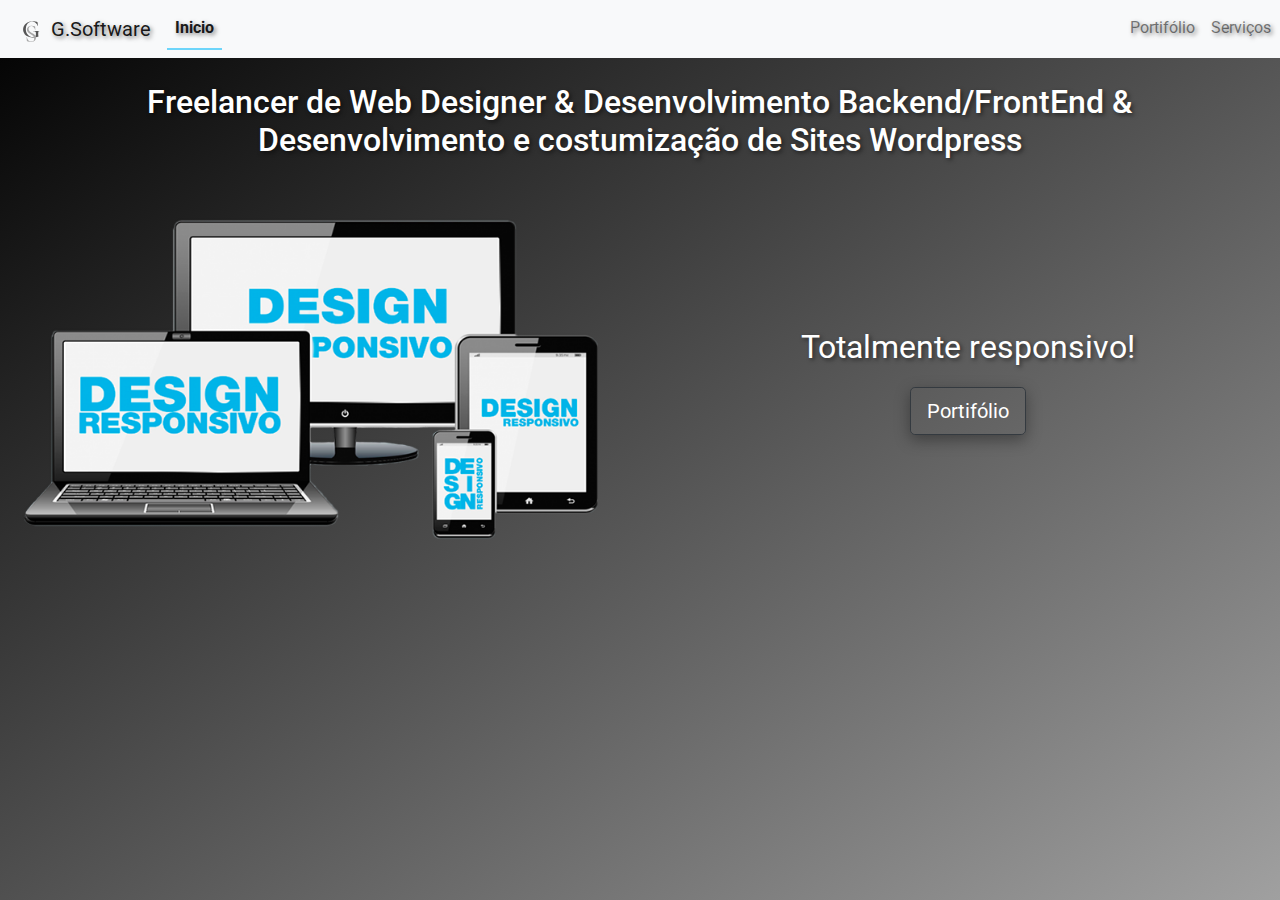
==== Portifólio/index.html @ 69a428c4 "Add files via upload" ====
<!DOCTYPE html>
<html lang="pt-br">
<head>
    <meta charset="UTF-8">
    <meta http-equiv="X-UA-Compatible" content="IE=edge">
    <meta name="viewport" content="width=device-width, initial-scale=1.0">
    <link rel="shortcut icon" href="src/IMG/logo_gs.svg" type="image/x-icon">
    <title>GS</title>
    <link rel="stylesheet" href="https://cdn.jsdelivr.net/npm/bootstrap@4.0.0/dist/css/bootstrap.min.css" integrity="sha384-Gn5384xqQ1aoWXA+058RXPxPg6fy4IWvTNh0E263XmFcJlSAwiGgFAW/dAiS6JXm" crossorigin="anonymous">
    <link rel="stylesheet" href="src/CSS/Style.css">
</head>
<body>
    <nav class="navbar navbar-expand-lg navbar-light bg-light">
        <a class="navbar-brand" href="#">
            <img src="src/IMG/logo_gs.svg" width="30" height="30" class="d-inline-block align-top" alt="Logo composto peas seguintes letras: G,S. Onde estão sobrepostas uma encima da outra na cor cinza">
            G.Software
        </a>
        <button class="navbar-toggler" type="button" data-toggle="collapse" data-target="#navbarNav" aria-controls="navbarNav" aria-expanded="false" aria-label="Toggle navigation">
          <span class="navbar-toggler-icon"></span>
        </button>
        <div class="collapse navbar-collapse" id="navbarNav">
          <ul class="navbar-nav">
            <li class="nav-item active">
              <a class="nav-link" href="index.html">Inicio<span class="sr-only">(current)</span></a>
            </li>
            <li class="nav-item">
              <a class="nav-link" href="portifolio.html">Portifólio</a>
            </li>
            <li class="nav-item">
              <a class="nav-link" href="servicos.html">Serviços</a>
            </li>
            <li class="nav-item">
                <a class="nav-link" href="contato.html">Contato</a>
            </li>
            <li class="nav-item">
              <a class="nav-link" href="sobre.html">Sobre</a>
            </li>
          </ul>
        </div>
      </nav>   

    <main>
        <div class="containerIndex">
            <div class="text-center">
                <h2>
                    Freelancer de Web Designer &
                    Desenvolvimento Backend/FrontEnd & 
                    Desenvolvimento e costumização de Sites Wordpress
                </h2>
            </div>

            <div class="row center-divs">
                <div class="col text-center imgcentro">
                    <img src="src/IMG/site-reponsivo.png" class="img-fluid" alt="Imagem">
                </div>
                <div class="col text-center">
                    <p>Totalmente responsivo!</p>
                    <button onclick="redirect()" type="button" class="btn btn-outline-dark btn-lg pulsar">Portifólio</button>
                </div>
            </div>
        </div>
    </main>



    <script>
        function redirect() {
            window.location.href = "portifolio.html";
        }
    </script>
    <script src="https://code.jquery.com/jquery-3.2.1.slim.min.js" integrity="sha384-KJ3o2DKtIkvYIK3UENzmM7KCkRr/rE9/Qpg6aAZGJwFDMVNA/GpGFF93hXpG5KkN" crossorigin="anonymous"></script>
    <script src="https://cdn.jsdelivr.net/npm/popper.js@1.12.9/dist/umd/popper.min.js" integrity="sha384-ApNbgh9B+Y1QKtv3Rn7W3mgPxhU9K/ScQsAP7hUibX39j7fakFPskvXusvfa0b4Q" crossorigin="anonymous"></script>
    <script src="https://cdn.jsdelivr.net/npm/bootstrap@4.0.0/dist/js/bootstrap.min.js" integrity="sha384-JZR6Spejh4U02d8jOt6vLEHfe/JQGiRRSQQxSfFWpi1MquVdAyjUar5+76PVCmYl" crossorigin="anonymous"></script>
</body>
</html>
---- Portifólio/src/CSS/Style.css ----
@import url('https://fonts.googleapis.com/css2?family=Roboto:wght@400;700&display=swap');

body {
    background: linear-gradient(to bottom right, #000000,   #a0a0a0);
    margin: 0;
    padding: 0;
    height: 100vh;
    overflow: hidden;
  }
  
body {
    font-family: 'Roboto', sans-serif;
    color: white;
    text-shadow: 2px 2px 4px rgba(0, 0, 0, 0.5);
}

@keyframes pulsar {
    0% {
        transform: scale(1);
    }
    50% {
        transform: scale(1.2);
    }
    100% {
        transform: scale(1);
    }
}

.nav-item.active{
    border-bottom: 2px solid #6dd5fa;
    margin-right: 100vh;
    font-weight: bold;
  }

.nav-item:hover{
    border-bottom: 2px solid #6dd5fa;
    transition: 0.2s;
    font-weight: bold;
}

.text-center{
    padding: 25px;
}

.center-divs {
    display: flex;
    justify-content: center;
    align-items: center;
    flex-wrap: wrap;
}

.center-divs > div {
    flex-basis: 50%;
}

p {
    font-size: xx-large;
}

.btn-outline-dark {
    box-shadow: rgba(0, 0, 0, 0.35) 0px 5px 15px;
}

.btn-outline-dark {
    color: white;
}

.pulsar {
    animation: pulsar 5s infinite;
}

.content{
	position: fixed;
	top: 60px;
	height: calc(100vh - 60px);
	width: 100vw;
	display: flex;
	align-items: center;
	justify-content: center;
	overflow: auto;
	padding: 20px;
}


.contact{
	width: 80%;
	max-width: 1080px;
	display: flex;
	 box-shadow: 0px 0px 40px rgba(0, 0, 0, 0.28);
 border-radius: 5px;
 overflow: hidden;
}


.other{
	width: 60%;
	background-image: url(https://images.unsplash.com/photo-1485119584289-30ca2b38c67e?dpr=1&auto=format&fit=crop&w=1500&h=1000&q=80&cs=tinysrgb&crop=);
	background-size: cover;
	background-position: center;
	position: relative;
	display: flex;
 flex-direction: column;
 justify-content: flex-end;
}


.other:before{
	content: "";
	position: absolute;
	top: 0;
	left: 0;
	height: 100%;
	width: 100%;
	background: linear-gradient(45deg, rgb(36, 51, 66), rgba(36, 51, 66, 0.81));
}






.form{
	width: 40%;
	background-color: white;
	padding: 20px;
	display: flex;
	flex-direction: column;
	align-items: flex-end;
	
}
.form h1{
	text-align: center;
	margin-bottom: 20px;
	width: 100%;
}
.form form{
	width: 100%;
	display: flex;
	flex-direction: column;
	align-items: flex-end;
}
.flex-rev {
    display: flex;
    flex-direction: column-reverse;
    margin-bottom: 10px;
		width: 100%;
}

.flex-rev input, .flex-rev textarea {
    border: none;
    background-color: #e6e6e6;
    padding: 12px 10px;
    font-size: 16px;
    resize: none;
    margin-top: 7px;
    margin-bottom: 16px;
    border-radius: 5px;
    color: #243342;
    outline-color: #243342;
    outline-width: thin;
}
.flex-rev textarea{
	height: 150px;
}

.info {
    position: relative;
    padding: 20px;
}


.info h2 {
    color: #16f1dc;
    font-size: 34px;
}

.info h3 {
    color: white;
    letter-spacing: 1.2px;
    margin-top:  20px;
}

.svg-wrap {
    display: flex;
    margin-top: 14px;
}

.svg-wrap a {
    border: 0;
    padding: 0;
    display: flex;
    color: #bbbbbb;
    font-size: 16px;
    justify-content: center;
    align-items: center;
    font-style: italic;
}

.svg-wrap a svg {
    width: 20px;
    height: 20px;
    fill: white;
    transition: fill 0.2s ease-in-out;
    margin-right: 13px;
}

.svg-wrap a:hover svg {
    fill: #16f1dc;
    cursor: pointer;
}

.svg-wrap a:hover {
    background-color: transparent;
    color: #16f1dc;
    cursor: pointer;
}



@media screen and (max-width: 900px){
	.content{
		padding: 10px 0 0;
		display: block;
	}
	.map{
		display: none;
	}
	.contact{
		width: 100%;
		flex-direction: column-reverse;
		border-radius: 0;
		box-shadow: 0px 0px 0px 0px;
	}
	.other{
		width: 100%;
		padding: 20px 0;
	}
	.form{
		width: 100%;
	}
}

@media screen and (max-height: 660px){
	.content{
		align-items: flex-start;
	}
}


@media screen and (max-width: 660px){
    nav .hamburger{
        opacity: 1;
        pointer-events: initial;
    }
}

.contato {
    color: black
}
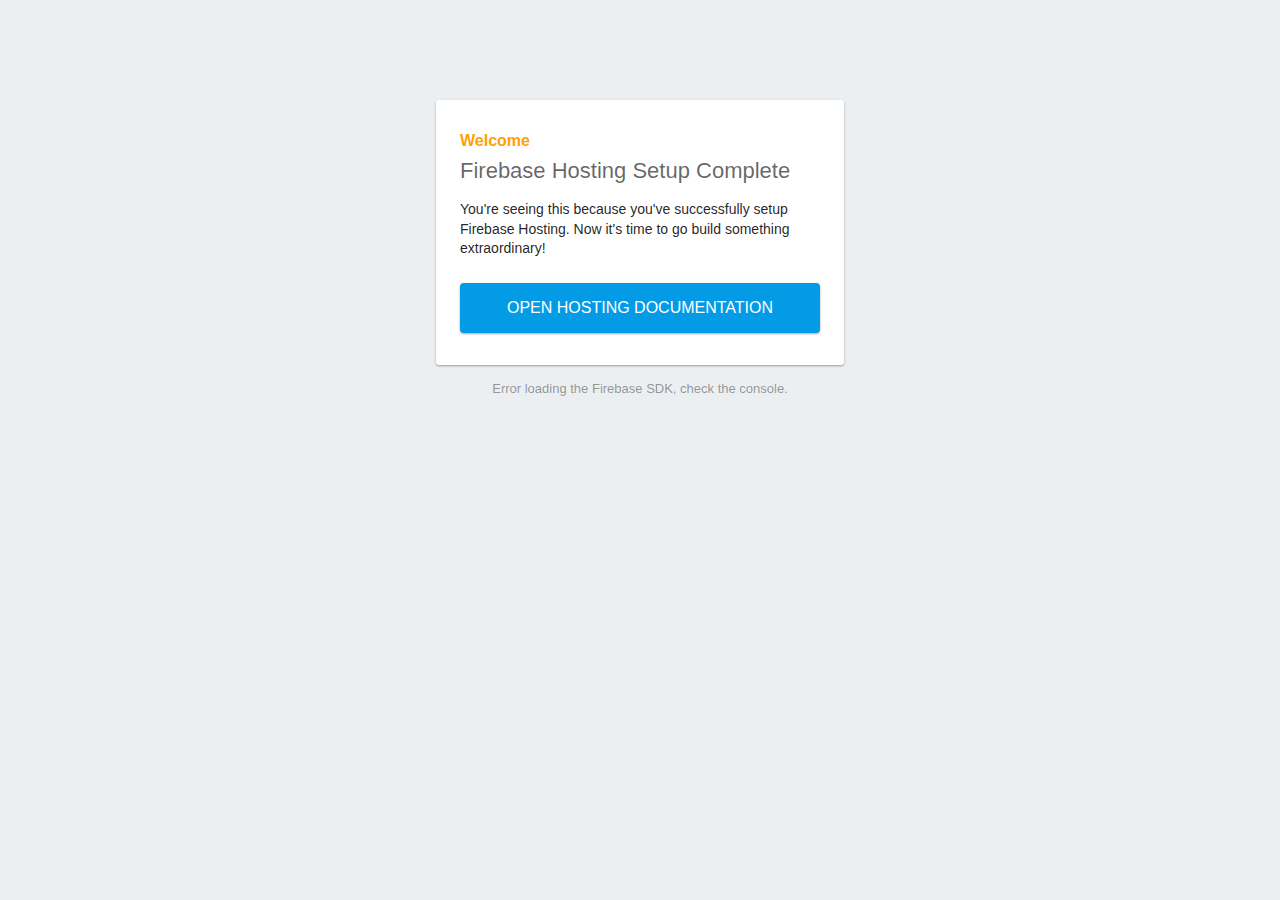
==== commit 84c02dda: "Add files via upload" ====
--- a/Portifólio/index.html
+++ b/Portifólio/index.html
@@ -1,75 +1,89 @@
-<!DOCTYPE html>
-<html lang="pt-br">
-<head>
-    <meta charset="UTF-8">
-    <meta http-equiv="X-UA-Compatible" content="IE=edge">
-    <meta name="viewport" content="width=device-width, initial-scale=1.0">
-    <link rel="shortcut icon" href="src/IMG/logo_gs.svg" type="image/x-icon">
-    <title>GS</title>
-    <link rel="stylesheet" href="https://cdn.jsdelivr.net/npm/bootstrap@4.0.0/dist/css/bootstrap.min.css" integrity="sha384-Gn5384xqQ1aoWXA+058RXPxPg6fy4IWvTNh0E263XmFcJlSAwiGgFAW/dAiS6JXm" crossorigin="anonymous">
-    <link rel="stylesheet" href="src/CSS/Style.css">
-</head>
-<body>
-    <nav class="navbar navbar-expand-lg navbar-light bg-light">
-        <a class="navbar-brand" href="#">
-            <img src="src/IMG/logo_gs.svg" width="30" height="30" class="d-inline-block align-top" alt="Logo composto peas seguintes letras: G,S. Onde estão sobrepostas uma encima da outra na cor cinza">
-            G.Software
-        </a>
-        <button class="navbar-toggler" type="button" data-toggle="collapse" data-target="#navbarNav" aria-controls="navbarNav" aria-expanded="false" aria-label="Toggle navigation">
-          <span class="navbar-toggler-icon"></span>
-        </button>
-        <div class="collapse navbar-collapse" id="navbarNav">
-          <ul class="navbar-nav">
-            <li class="nav-item active">
-              <a class="nav-link" href="index.html">Inicio<span class="sr-only">(current)</span></a>
-            </li>
-            <li class="nav-item">
-              <a class="nav-link" href="portifolio.html">Portifólio</a>
-            </li>
-            <li class="nav-item">
-              <a class="nav-link" href="servicos.html">Serviços</a>
-            </li>
-            <li class="nav-item">
-                <a class="nav-link" href="contato.html">Contato</a>
-            </li>
-            <li class="nav-item">
-              <a class="nav-link" href="sobre.html">Sobre</a>
-            </li>
-          </ul>
-        </div>
-      </nav>   
-
-    <main>
-        <div class="containerIndex">
-            <div class="text-center">
-                <h2>
-                    Freelancer de Web Designer &
-                    Desenvolvimento Backend/FrontEnd & 
-                    Desenvolvimento e costumização de Sites Wordpress
-                </h2>
-            </div>
-
-            <div class="row center-divs">
-                <div class="col text-center imgcentro">
-                    <img src="src/IMG/site-reponsivo.png" class="img-fluid" alt="Imagem">
-                </div>
-                <div class="col text-center">
-                    <p>Totalmente responsivo!</p>
-                    <button onclick="redirect()" type="button" class="btn btn-outline-dark btn-lg pulsar">Portifólio</button>
-                </div>
-            </div>
-        </div>
-    </main>
-
-
-
-    <script>
-        function redirect() {
-            window.location.href = "portifolio.html";
-        }
-    </script>
-    <script src="https://code.jquery.com/jquery-3.2.1.slim.min.js" integrity="sha384-KJ3o2DKtIkvYIK3UENzmM7KCkRr/rE9/Qpg6aAZGJwFDMVNA/GpGFF93hXpG5KkN" crossorigin="anonymous"></script>
-    <script src="https://cdn.jsdelivr.net/npm/popper.js@1.12.9/dist/umd/popper.min.js" integrity="sha384-ApNbgh9B+Y1QKtv3Rn7W3mgPxhU9K/ScQsAP7hUibX39j7fakFPskvXusvfa0b4Q" crossorigin="anonymous"></script>
-    <script src="https://cdn.jsdelivr.net/npm/bootstrap@4.0.0/dist/js/bootstrap.min.js" integrity="sha384-JZR6Spejh4U02d8jOt6vLEHfe/JQGiRRSQQxSfFWpi1MquVdAyjUar5+76PVCmYl" crossorigin="anonymous"></script>
-</body>
-</html>+<!DOCTYPE html>
+<html>
+  <head>
+    <meta charset="utf-8">
+    <meta name="viewport" content="width=device-width, initial-scale=1">
+    <title>Welcome to Firebase Hosting</title>
+
+    <!-- update the version number as needed -->
+    <script defer src="/__/firebase/9.22.1/firebase-app-compat.js"></script>
+    <!-- include only the Firebase features as you need -->
+    <script defer src="/__/firebase/9.22.1/firebase-auth-compat.js"></script>
+    <script defer src="/__/firebase/9.22.1/firebase-database-compat.js"></script>
+    <script defer src="/__/firebase/9.22.1/firebase-firestore-compat.js"></script>
+    <script defer src="/__/firebase/9.22.1/firebase-functions-compat.js"></script>
+    <script defer src="/__/firebase/9.22.1/firebase-messaging-compat.js"></script>
+    <script defer src="/__/firebase/9.22.1/firebase-storage-compat.js"></script>
+    <script defer src="/__/firebase/9.22.1/firebase-analytics-compat.js"></script>
+    <script defer src="/__/firebase/9.22.1/firebase-remote-config-compat.js"></script>
+    <script defer src="/__/firebase/9.22.1/firebase-performance-compat.js"></script>
+    <!-- 
+      initialize the SDK after all desired features are loaded, set useEmulator to false
+      to avoid connecting the SDK to running emulators.
+    -->
+    <script defer src="/__/firebase/init.js?useEmulator=true"></script>
+
+    <style media="screen">
+      body { background: #ECEFF1; color: rgba(0,0,0,0.87); font-family: Roboto, Helvetica, Arial, sans-serif; margin: 0; padding: 0; }
+      #message { background: white; max-width: 360px; margin: 100px auto 16px; padding: 32px 24px; border-radius: 3px; }
+      #message h2 { color: #ffa100; font-weight: bold; font-size: 16px; margin: 0 0 8px; }
+      #message h1 { font-size: 22px; font-weight: 300; color: rgba(0,0,0,0.6); margin: 0 0 16px;}
+      #message p { line-height: 140%; margin: 16px 0 24px; font-size: 14px; }
+      #message a { display: block; text-align: center; background: #039be5; text-transform: uppercase; text-decoration: none; color: white; padding: 16px; border-radius: 4px; }
+      #message, #message a { box-shadow: 0 1px 3px rgba(0,0,0,0.12), 0 1px 2px rgba(0,0,0,0.24); }
+      #load { color: rgba(0,0,0,0.4); text-align: center; font-size: 13px; }
+      @media (max-width: 600px) {
+        body, #message { margin-top: 0; background: white; box-shadow: none; }
+        body { border-top: 16px solid #ffa100; }
+      }
+    </style>
+  </head>
+  <body>
+    <div id="message">
+      <h2>Welcome</h2>
+      <h1>Firebase Hosting Setup Complete</h1>
+      <p>You're seeing this because you've successfully setup Firebase Hosting. Now it's time to go build something extraordinary!</p>
+      <a target="_blank" href="https://firebase.google.com/docs/hosting/">Open Hosting Documentation</a>
+    </div>
+    <p id="load">Firebase SDK Loading&hellip;</p>
+
+    <script>
+      document.addEventListener('DOMContentLoaded', function() {
+        const loadEl = document.querySelector('#load');
+        // // 🔥🔥🔥🔥🔥🔥🔥🔥🔥🔥🔥🔥🔥🔥🔥🔥🔥🔥🔥🔥🔥🔥🔥🔥🔥🔥🔥🔥🔥🔥🔥
+        // // The Firebase SDK is initialized and available here!
+        //
+        // firebase.auth().onAuthStateChanged(user => { });
+        // firebase.database().ref('/path/to/ref').on('value', snapshot => { });
+        // firebase.firestore().doc('/foo/bar').get().then(() => { });
+        // firebase.functions().httpsCallable('yourFunction')().then(() => { });
+        // firebase.messaging().requestPermission().then(() => { });
+        // firebase.storage().ref('/path/to/ref').getDownloadURL().then(() => { });
+        // firebase.analytics(); // call to activate
+        // firebase.analytics().logEvent('tutorial_completed');
+        // firebase.performance(); // call to activate
+        //
+        // // 🔥🔥🔥🔥🔥🔥🔥🔥🔥🔥🔥🔥🔥🔥🔥🔥🔥🔥🔥🔥🔥🔥🔥🔥🔥🔥🔥🔥🔥🔥🔥
+
+        try {
+          let app = firebase.app();
+          let features = [
+            'auth', 
+            'database', 
+            'firestore',
+            'functions',
+            'messaging', 
+            'storage', 
+            'analytics', 
+            'remoteConfig',
+            'performance',
+          ].filter(feature => typeof app[feature] === 'function');
+          loadEl.textContent = `Firebase SDK loaded with ${features.join(', ')}`;
+        } catch (e) {
+          console.error(e);
+          loadEl.textContent = 'Error loading the Firebase SDK, check the console.';
+        }
+      });
+    </script>
+  </body>
+</html>
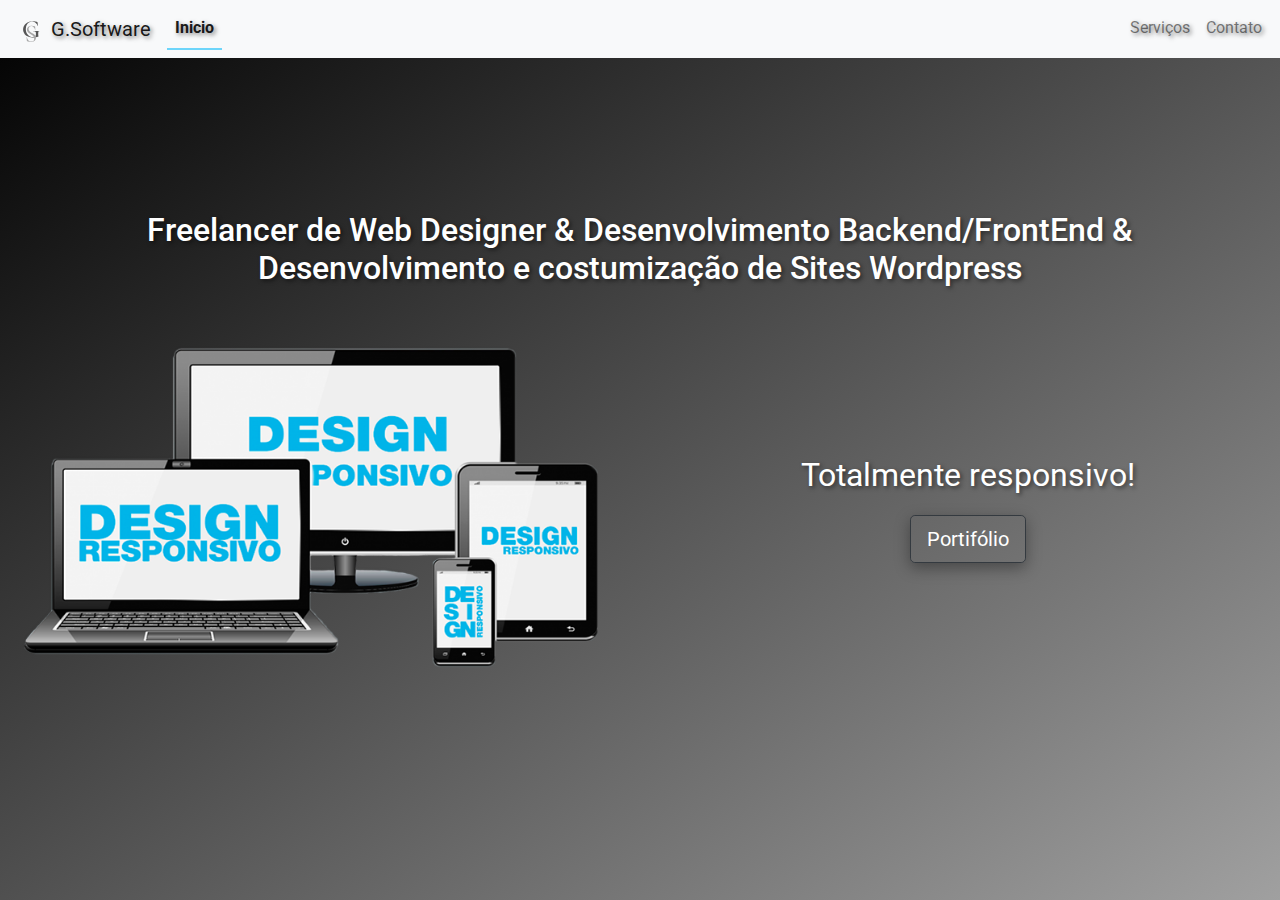
==== commit 4116d783: "Add files via upload" ====
--- a/Portifólio/index.html
+++ b/Portifólio/index.html
@@ -1,89 +1,69 @@
 <!DOCTYPE html>
-<html>
-  <head>
-    <meta charset="utf-8">
-    <meta name="viewport" content="width=device-width, initial-scale=1">
-    <title>Welcome to Firebase Hosting</title>
+<html lang="pt-br">
+<head>
+    <meta charset="UTF-8">
+    <meta http-equiv="X-UA-Compatible" content="IE=edge">
+    <meta name="viewport" content="width=device-width, initial-scale=1.0">
+    <link rel="shortcut icon" href="src/IMG/logo_gs.svg" type="image/x-icon">
+    <title>GS</title>
+    <link rel="stylesheet" href="https://cdn.jsdelivr.net/npm/bootstrap@4.0.0/dist/css/bootstrap.min.css" integrity="sha384-Gn5384xqQ1aoWXA+058RXPxPg6fy4IWvTNh0E263XmFcJlSAwiGgFAW/dAiS6JXm" crossorigin="anonymous">
+    <link rel="stylesheet" href="src/CSS/Style.css">
+</head>
+<body>
+    <nav class="navbar navbar-expand-lg navbar-light bg-light">
+        <a class="navbar-brand" href="#">
+            <img src="src/IMG/logo_gs.svg" width="30" height="30" class="d-inline-block align-top" alt="Logo composto peas seguintes letras: G,S. Onde estão sobrepostas uma encima da outra na cor cinza">
+            G.Software
+        </a>
+        <button class="navbar-toggler" type="button" data-toggle="collapse" data-target="#navbarNav" aria-controls="navbarNav" aria-expanded="false" aria-label="Toggle navigation">
+          <span class="navbar-toggler-icon"></span>
+        </button>
+        <div class="collapse navbar-collapse" id="navbarNav">
+          <ul class="navbar-nav">
+            <li class="nav-item active">
+              <a class="nav-link" href="index.html">Inicio<span class="sr-only">(current)</span></a>
+            </li>
+            <li class="nav-item">
+              <a class="nav-link" href="servicos.html">Serviços</a>
+            </li>
+            <li class="nav-item">
+                <a class="nav-link" href="contato.html">Contato</a>
+            </li>
+          </ul>
+        </div>
+      </nav>   
 
-    <!-- update the version number as needed -->
-    <script defer src="/__/firebase/9.22.1/firebase-app-compat.js"></script>
-    <!-- include only the Firebase features as you need -->
-    <script defer src="/__/firebase/9.22.1/firebase-auth-compat.js"></script>
-    <script defer src="/__/firebase/9.22.1/firebase-database-compat.js"></script>
-    <script defer src="/__/firebase/9.22.1/firebase-firestore-compat.js"></script>
-    <script defer src="/__/firebase/9.22.1/firebase-functions-compat.js"></script>
-    <script defer src="/__/firebase/9.22.1/firebase-messaging-compat.js"></script>
-    <script defer src="/__/firebase/9.22.1/firebase-storage-compat.js"></script>
-    <script defer src="/__/firebase/9.22.1/firebase-analytics-compat.js"></script>
-    <script defer src="/__/firebase/9.22.1/firebase-remote-config-compat.js"></script>
-    <script defer src="/__/firebase/9.22.1/firebase-performance-compat.js"></script>
-    <!-- 
-      initialize the SDK after all desired features are loaded, set useEmulator to false
-      to avoid connecting the SDK to running emulators.
-    -->
-    <script defer src="/__/firebase/init.js?useEmulator=true"></script>
+    <main>
+        <div class="containerIndex conteinermargin">
+            <div class="text-center">
+                <h2>
+                    Freelancer de Web Designer &
+                    Desenvolvimento Backend/FrontEnd & 
+                    Desenvolvimento e costumização de Sites Wordpress
+                </h2>
+            </div>
 
-    <style media="screen">
-      body { background: #ECEFF1; color: rgba(0,0,0,0.87); font-family: Roboto, Helvetica, Arial, sans-serif; margin: 0; padding: 0; }
-      #message { background: white; max-width: 360px; margin: 100px auto 16px; padding: 32px 24px; border-radius: 3px; }
-      #message h2 { color: #ffa100; font-weight: bold; font-size: 16px; margin: 0 0 8px; }
-      #message h1 { font-size: 22px; font-weight: 300; color: rgba(0,0,0,0.6); margin: 0 0 16px;}
-      #message p { line-height: 140%; margin: 16px 0 24px; font-size: 14px; }
-      #message a { display: block; text-align: center; background: #039be5; text-transform: uppercase; text-decoration: none; color: white; padding: 16px; border-radius: 4px; }
-      #message, #message a { box-shadow: 0 1px 3px rgba(0,0,0,0.12), 0 1px 2px rgba(0,0,0,0.24); }
-      #load { color: rgba(0,0,0,0.4); text-align: center; font-size: 13px; }
-      @media (max-width: 600px) {
-        body, #message { margin-top: 0; background: white; box-shadow: none; }
-        body { border-top: 16px solid #ffa100; }
-      }
-    </style>
-  </head>
-  <body>
-    <div id="message">
-      <h2>Welcome</h2>
-      <h1>Firebase Hosting Setup Complete</h1>
-      <p>You're seeing this because you've successfully setup Firebase Hosting. Now it's time to go build something extraordinary!</p>
-      <a target="_blank" href="https://firebase.google.com/docs/hosting/">Open Hosting Documentation</a>
-    </div>
-    <p id="load">Firebase SDK Loading&hellip;</p>
+            <div class="row center-divs">
+                <div class="col text-center imgcentro">
+                    <img src="src/IMG/site-reponsivo.png" class="img-fluid" alt="Imagem">
+                </div>
+                <div class="col text-center">
+                    <p>Totalmente responsivo!</p>
+                    <button onclick="redirect()" type="button" class="btn btn-outline-dark btn-lg pulsar">Portifólio</button>
+                </div>
+            </div>
+        </div>
+    </main>
+
+
 
     <script>
-      document.addEventListener('DOMContentLoaded', function() {
-        const loadEl = document.querySelector('#load');
-        // // 🔥🔥🔥🔥🔥🔥🔥🔥🔥🔥🔥🔥🔥🔥🔥🔥🔥🔥🔥🔥🔥🔥🔥🔥🔥🔥🔥🔥🔥🔥🔥
-        // // The Firebase SDK is initialized and available here!
-        //
-        // firebase.auth().onAuthStateChanged(user => { });
-        // firebase.database().ref('/path/to/ref').on('value', snapshot => { });
-        // firebase.firestore().doc('/foo/bar').get().then(() => { });
-        // firebase.functions().httpsCallable('yourFunction')().then(() => { });
-        // firebase.messaging().requestPermission().then(() => { });
-        // firebase.storage().ref('/path/to/ref').getDownloadURL().then(() => { });
-        // firebase.analytics(); // call to activate
-        // firebase.analytics().logEvent('tutorial_completed');
-        // firebase.performance(); // call to activate
-        //
-        // // 🔥🔥🔥🔥🔥🔥🔥🔥🔥🔥🔥🔥🔥🔥🔥🔥🔥🔥🔥🔥🔥🔥🔥🔥🔥🔥🔥🔥🔥🔥🔥
-
-        try {
-          let app = firebase.app();
-          let features = [
-            'auth', 
-            'database', 
-            'firestore',
-            'functions',
-            'messaging', 
-            'storage', 
-            'analytics', 
-            'remoteConfig',
-            'performance',
-          ].filter(feature => typeof app[feature] === 'function');
-          loadEl.textContent = `Firebase SDK loaded with ${features.join(', ')}`;
-        } catch (e) {
-          console.error(e);
-          loadEl.textContent = 'Error loading the Firebase SDK, check the console.';
+        function redirect() {
+            window.location.href = "portifolio.html";
         }
-      });
     </script>
-  </body>
-</html>
+    <script src="https://code.jquery.com/jquery-3.2.1.slim.min.js" integrity="sha384-KJ3o2DKtIkvYIK3UENzmM7KCkRr/rE9/Qpg6aAZGJwFDMVNA/GpGFF93hXpG5KkN" crossorigin="anonymous"></script>
+    <script src="https://cdn.jsdelivr.net/npm/popper.js@1.12.9/dist/umd/popper.min.js" integrity="sha384-ApNbgh9B+Y1QKtv3Rn7W3mgPxhU9K/ScQsAP7hUibX39j7fakFPskvXusvfa0b4Q" crossorigin="anonymous"></script>
+    <script src="https://cdn.jsdelivr.net/npm/bootstrap@4.0.0/dist/js/bootstrap.min.js" integrity="sha384-JZR6Spejh4U02d8jOt6vLEHfe/JQGiRRSQQxSfFWpi1MquVdAyjUar5+76PVCmYl" crossorigin="anonymous"></script>
+</body>
+</html>--- a/Portifólio/src/CSS/Style.css
+++ b/Portifólio/src/CSS/Style.css
@@ -0,0 +1,443 @@
+@import url('https://fonts.googleapis.com/css2?family=Roboto:wght@400;700&display=swap');
+
+body {
+    background: linear-gradient(to bottom right, #000000,   #a0a0a0);
+    margin: 0;
+    padding: 0;
+    height: 100vh;
+    overflow: hidden;
+  }
+  
+body {
+    font-family: 'Roboto', sans-serif;
+    color: white;
+    text-shadow: 2px 2px 4px rgba(0, 0, 0, 0.5);
+}
+
+@keyframes pulsar {
+    0% {
+        transform: scale(1);
+    }
+    50% {
+        transform: scale(1.2);
+    }
+    100% {
+        transform: scale(1);
+    }
+}
+
+.nav-item.active{
+    border-bottom: 2px solid #6dd5fa;
+    margin-right: 100vh;
+    font-weight: bold;
+  }
+
+.nav-item:hover{
+    border-bottom: 2px solid #6dd5fa;
+    transition: 0.2s;
+    font-weight: bold;
+}
+
+.indexmargin{
+    margin-top: 10%;
+}
+
+.text-center{
+    padding: 25px;
+}
+
+.center-divs {
+    display: flex;
+    justify-content: center;
+    align-items: center;
+    flex-wrap: wrap;
+}
+
+.center-divs > div {
+    flex-basis: 50%;
+}
+
+.conteinermargin{
+  margin-top: 10%;
+}
+
+p {
+    font-size: xx-large;
+}
+
+.btn-outline-dark {
+    box-shadow: rgba(0, 0, 0, 0.35) 0px 5px 15px;
+}
+
+.btn-outline-dark {
+    color: white;
+}
+
+.pulsar {
+    animation: pulsar 5s infinite;
+}
+
+.content{
+	position: fixed;
+	top: 60px;
+	height: calc(100vh - 60px);
+	width: 100vw;
+	display: flex;
+	align-items: center;
+	justify-content: center;
+	overflow: auto;
+	padding: 20px;
+}
+
+
+.contact{
+	width: 80%;
+	max-width: 1080px;
+	display: flex;
+	 box-shadow: 0px 0px 40px rgba(0, 0, 0, 0.28);
+ border-radius: 5px;
+ overflow: hidden;
+}
+
+
+.other{
+	width: 60%;
+	background-image: url(https://images.unsplash.com/photo-1485119584289-30ca2b38c67e?dpr=1&auto=format&fit=crop&w=1500&h=1000&q=80&cs=tinysrgb&crop=);
+	background-size: cover;
+	background-position: center;
+	position: relative;
+	display: flex;
+ flex-direction: column;
+ justify-content: flex-end;
+}
+
+
+.other:before{
+	content: "";
+	position: absolute;
+	top: 0;
+	left: 0;
+	height: 100%;
+	width: 100%;
+	background: linear-gradient(45deg, rgb(36, 51, 66), rgba(36, 51, 66, 0.81));
+}
+
+
+
+
+
+
+.form{
+	width: 40%;
+	background-color: white;
+	padding: 20px;
+	display: flex;
+	flex-direction: column;
+	align-items: flex-end;
+	
+}
+.form h1{
+	text-align: center;
+	margin-bottom: 20px;
+	width: 100%;
+}
+.form form{
+	width: 100%;
+	display: flex;
+	flex-direction: column;
+	align-items: flex-end;
+}
+.flex-rev {
+    display: flex;
+    flex-direction: column-reverse;
+    margin-bottom: 10px;
+		width: 100%;
+}
+
+.flex-rev input, .flex-rev textarea {
+    border: none;
+    background-color: #e6e6e6;
+    padding: 12px 10px;
+    font-size: 16px;
+    resize: none;
+    margin-top: 7px;
+    margin-bottom: 16px;
+    border-radius: 5px;
+    color: #243342;
+    outline-color: #243342;
+    outline-width: thin;
+}
+.flex-rev textarea{
+	height: 150px;
+}
+
+.info {
+    position: relative;
+    padding: 20px;
+}
+
+
+.info h2 {
+    color: #16f1dc;
+    font-size: 34px;
+}
+
+.info h3 {
+    color: white;
+    letter-spacing: 1.2px;
+    margin-top:  20px;
+}
+
+.svg-wrap {
+    display: flex;
+    margin-top: 14px;
+}
+
+.svg-wrap a {
+    border: 0;
+    padding: 0;
+    display: flex;
+    color: #bbbbbb;
+    font-size: 16px;
+    justify-content: center;
+    align-items: center;
+    font-style: italic;
+}
+
+.svg-wrap a svg {
+    width: 20px;
+    height: 20px;
+    fill: white;
+    transition: fill 0.2s ease-in-out;
+    margin-right: 13px;
+}
+
+.svg-wrap a:hover svg {
+    fill: #16f1dc;
+    cursor: pointer;
+}
+
+.svg-wrap a:hover {
+    background-color: transparent;
+    color: #16f1dc;
+    cursor: pointer;
+}
+
+
+
+@media screen and (max-width: 900px){
+	.content{
+		padding: 10px 0 0;
+		display: block;
+	}
+	.map{
+		display: none;
+	}
+	.contact{
+		width: 100%;
+		flex-direction: column-reverse;
+		border-radius: 0;
+		box-shadow: 0px 0px 0px 0px;
+	}
+	.other{
+		width: 100%;
+		padding: 20px 0;
+	}
+	.form{
+		width: 100%;
+	}
+}
+
+@media screen and (max-height: 660px){
+	.content{
+		align-items: flex-start;
+	}
+}
+
+
+@media screen and (max-width: 660px){
+    nav .hamburger{
+        opacity: 1;
+        pointer-events: initial;
+    }
+}
+
+.contato {
+    color: black
+}
+
+.section_our_solution .row {
+    align-items: center;
+  }
+  
+  .our_solution_category {
+    display: flex;
+    flex-direction: row;
+    flex-wrap: wrap;
+  }
+  .our_solution_category .solution_cards_box {
+    display: flex;
+    flex-direction: column;
+    justify-content: center;
+  }
+  .solution_cards_box .solution_card {
+    flex: 0 50%;
+    background: #fff;
+    box-shadow: 0 2px 4px 0 rgba(136, 144, 195, 0.2),
+      0 5px 15px 0 rgba(37, 44, 97, 0.15);
+    border-radius: 15px;
+    margin: 8px;
+    padding: 10px 15px;
+    position: relative;
+    z-index: 1;
+    overflow: hidden;
+    min-height: 265px;
+    transition: 0.7s;
+  }
+  
+  .solution_cards_box .solution_card:hover {
+    background: #309df0;
+    color: #fff;
+    transform: scale(1.1);
+    z-index: 9;
+  }
+  
+  .solution_cards_box .solution_card:hover::before {
+    background: rgb(85 108 214 / 10%);
+  }
+  
+  .solution_cards_box .solution_card:hover .solu_title h3,
+  .solution_cards_box .solution_card:hover .solu_description p {
+    color: #fff;
+  }
+  
+  .solution_cards_box .solution_card:before {
+    content: "";
+    position: absolute;
+    background: rgb(85 108 214 / 5%);
+    width: 170px;
+    height: 400px;
+    z-index: -1;
+    transform: rotate(42deg);
+    right: -56px;
+    top: -23px;
+    border-radius: 35px;
+  }
+  
+  .solution_cards_box .solution_card:hover .solu_description button {
+    background: #fff !important;
+    color: #309df0;
+  }
+  
+  .solution_card .so_top_icon {
+  }
+  
+  .solution_card .solu_title h3 {
+    color: #212121;
+    font-size: 1.3rem;
+    margin-top: 13px;
+    margin-bottom: 13px;
+  }
+  
+  .solution_card .solu_description p {
+    font-size: 15px;
+    margin-bottom: 15px;
+  }
+  
+  .solution_card .solu_description button {
+    border: 0;
+    border-radius: 15px;
+    background: linear-gradient(
+      140deg,
+      #42c3ca 0%,
+      #42c3ca 50%,
+      #42c3cac7 75%
+    ) !important;
+    color: #fff;
+    font-weight: 500;
+    font-size: 1rem;
+    padding: 5px 16px;
+  }
+  
+  .our_solution_content h1 {
+    text-transform: capitalize;
+    margin-bottom: 1rem;
+    font-size: 2.5rem;
+  }
+  .our_solution_content p {
+  }
+  
+  .hover_color_bubble {
+    position: absolute;
+    background: rgb(54 81 207 / 15%);
+    width: 100rem;
+    height: 100rem;
+    left: 0;
+    right: 0;
+    z-index: -1;
+    top: 16rem;
+    border-radius: 50%;
+    transform: rotate(-36deg);
+    left: -18rem;
+    transition: 0.7s;
+  }
+  
+  .solution_cards_box .solution_card:hover .hover_color_bubble {
+    top: 0rem;
+  }
+  
+  .solution_cards_box .solution_card .so_top_icon {
+    width: 60px;
+    height: 60px;
+    border-radius: 50%;
+    background: #fff;
+    overflow: hidden;
+    display: flex;
+    align-items: center;
+    justify-content: center;
+  }
+  
+  .solution_cards_box .solution_card .so_top_icon img {
+    width: 40px;
+    height: 50px;
+    object-fit: contain;
+  }
+  
+  /*start media query*/
+  @media screen and (min-width: 320px) {
+    .sol_card_top_3 {
+      position: relative;
+      top: 0;
+    }
+  
+    .our_solution_category {
+      width: 100%;
+      margin: 0 auto;
+    }
+  
+    .our_solution_category .solution_cards_box {
+      flex: auto;
+    }
+  }
+  @media only screen and (min-width: 768px) {
+    .our_solution_category .solution_cards_box {
+      flex: 1;
+    }
+  }
+  @media only screen and (min-width: 1024px) {
+    .sol_card_top_3 {
+      position: relative;
+      top: -3rem;
+    }
+    .our_solution_category {
+      width: 50%;
+      margin: 0 auto;
+    }
+  }
+  
+
+
+
+
+
+
